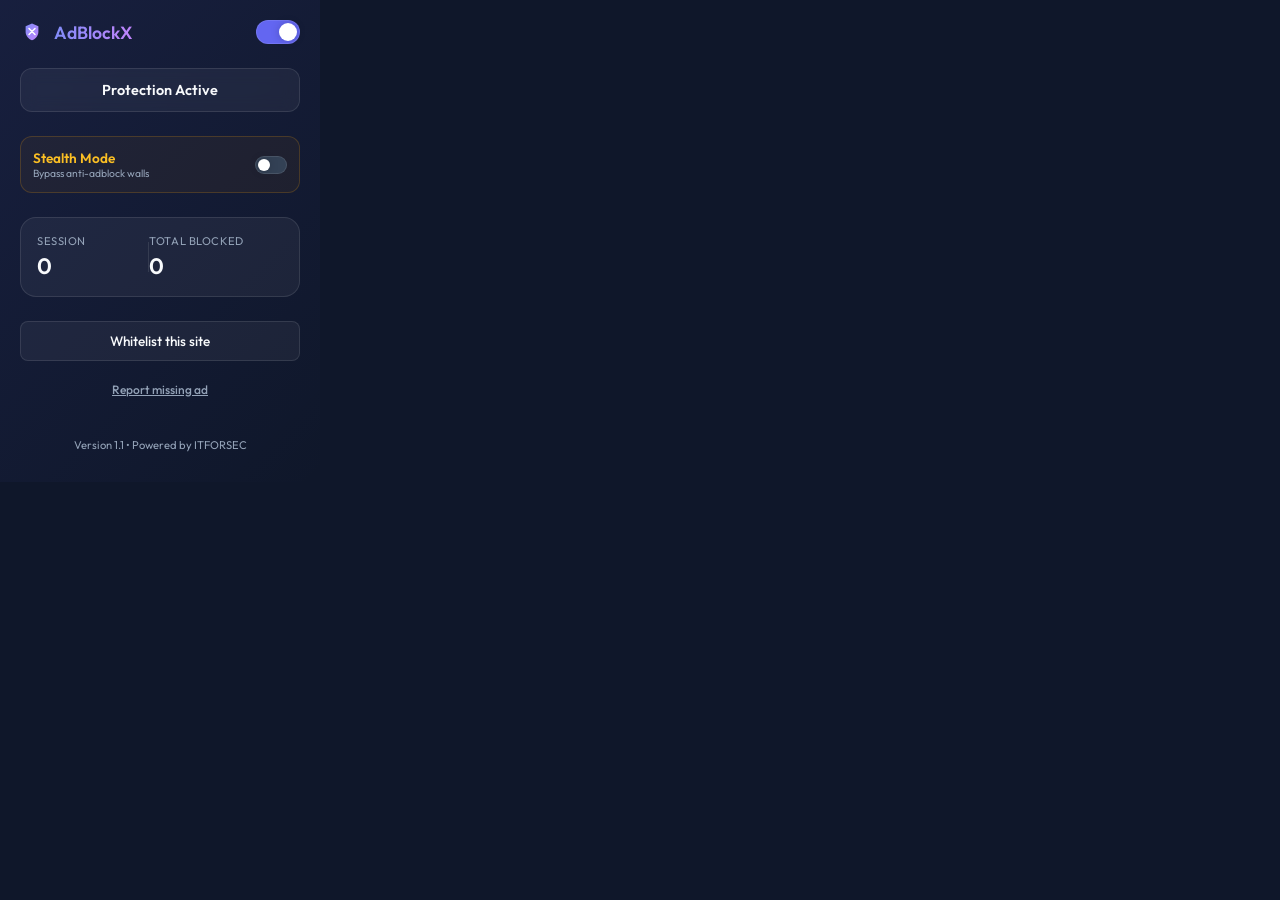
==== AdBlockX Chromium/popup.html @ ddcc47cd "Release: AdBlockX v1.1 - Premium Architecture & With  New Features and UI" ====
<!DOCTYPE html>
<html lang="en">
<head>
  <meta charset="UTF-8">
  <meta name="viewport" content="width=device-width, initial-scale=1.0">
  <title>AdBlocker Pro</title>
  <link href="https://fonts.googleapis.com/css2?family=Outfit:wght@300;400;600&display=swap" rel="stylesheet">
  <link rel="stylesheet" href="popup.css">
</head>
<body>
  <div class="container">
    <header>
      <div class="logo-section">
        <div class="icon-placeholder">
          <svg width="24" height="24" viewBox="0 0 128 128" fill="none" xmlns="http://www.w3.org/2000/svg">
            <path d="M64 18L30 33V63C30 83.5 44.5 102.5 64 108C83.5 102.5 98 83.5 98 63V33L64 18Z" fill="url(#icon_grad_small)"/>
            <path d="M48 45L80 77M80 45L48 77" stroke="white" stroke-width="8" stroke-linecap="round"/>
            <defs>
              <linearGradient id="icon_grad_small" x1="0%" y1="0%" x2="100%" y2="100%">
                <stop offset="0%" style="stop-color:#818cf8" />
                <stop offset="100%" style="stop-color:#c084fc" />
              </linearGradient>
            </defs>
          </svg>
        </div>
        <h1>AdBlockX</h1>
      </div>
      <div class="toggle-container">
        <label class="switch">
          <input type="checkbox" id="power-toggle" checked>
          <span class="slider round"></span>
        </label>
      </div>
    </header>

    <div class="status-card" id="status-card">
      <p id="status-text">Protection Active</p>
    </div>

    <div class="stealth-container">
      <div class="stealth-info">
        <span class="stealth-title">Stealth Mode</span>
        <span class="stealth-sub">Bypass anti-adblock walls</span>
      </div>
      <label class="switch small">
        <input type="checkbox" id="stealth-toggle">
        <span class="slider round"></span>
      </label>
    </div>

    <section class="stats">
      <div class="stat-item">
        <span class="label">Session</span>
        <span class="value" id="stats-session">0</span>
      </div>
      <div class="stat-divider"></div>
      <div class="stat-item">
        <span class="label">Total Blocked</span>
        <span class="value" id="stats-total">0</span>
      </div>
    </section>

    <section class="site-actions">
      <button id="whitelist-site" class="action-btn secondary">Whitelist this site</button>
      <button id="report-ad" class="action-btn tertiary">Report missing ad</button>
    </section>

    <footer>
      <p>Version 1.1 &bull; Powered by ITFORSEC</p>
    </footer>
  </div>
  <script src="popup.js"></script>
</body>
</html>
---- AdBlockX Chromium/popup.css ----
:root {
  --primary: #6366f1;
  --secondary: #4f46e5;
  --bg-dark: #0f172a;
  --glass-bg: rgba(255, 255, 255, 0.05);
  --glass-border: rgba(255, 255, 255, 0.1);
  --text-primary: #f8fafc;
  --text-secondary: #94a3b8;
  --danger: #ef4444;
  --success: #22c55e;
}

body {
  width: 320px;
  background-color: var(--bg-dark);
  margin: 0;
  padding: 0;
  font-family: 'Outfit', -apple-system, sans-serif;
  color: var(--text-primary);
  overflow: hidden;
}

.container {
  padding: 20px;
  background: linear-gradient(135deg, rgba(99, 102, 241, 0.1) 0%, rgba(15, 23, 42, 0) 100%);
}

header {
  display: flex;
  justify-content: space-between;
  align-items: center;
  margin-bottom: 24px;
}

.logo-section {
  display: flex;
  align-items: center;
  gap: 10px;
}

.logo-section h1 {
  font-size: 1.1rem;
  margin: 0;
  font-weight: 600;
  background: linear-gradient(to right, #818cf8, #c084fc);
  -webkit-background-clip: text;
  background-clip: text;
  -webkit-text-fill-color: transparent;
}

.icon-placeholder {
  color: var(--primary);
  display: flex;
  align-items: center;
}

/* Toggle Switch Styling */
.switch {
  position: relative;
  display: inline-block;
  width: 44px;
  height: 24px;
}

.switch input {
  opacity: 0;
  width: 0;
  height: 0;
}

.slider {
  position: absolute;
  cursor: pointer;
  top: 0;
  left: 0;
  right: 0;
  bottom: 0;
  background-color: #334155;
  transition: .4s;
  border: 1px solid var(--glass-border);
}

.slider:before {
  position: absolute;
  content: "";
  height: 18px;
  width: 18px;
  left: 2px;
  bottom: 2px;
  background-color: white;
  transition: .4s;
  box-shadow: 0 0 10px rgba(0,0,0,0.2);
}

input:checked + .slider {
  background-color: var(--primary);
}

input:focus + .slider {
  box-shadow: 0 0 1px var(--primary);
}

input:checked + .slider:before {
  transform: translateX(20px);
}

.slider.round {
  border-radius: 24px;
}

.slider.round:before {
  border-radius: 50%;
}

.status-card {
  padding: 12px;
  border-radius: 12px;
  text-align: center;
  margin-bottom: 24px;
  background: var(--glass-bg);
  border: 1px solid var(--glass-border);
  backdrop-filter: blur(8px);
  transition: all 0.3s ease;
}

.status-card.disabled {
  border-color: rgba(239, 68, 68, 0.2);
  background: rgba(239, 68, 68, 0.05);
}

.status-card p {
  margin: 0;
  font-weight: 600;
  font-size: 0.9rem;
}

.stats {
  display: grid;
  grid-template-columns: 1fr 1px 1.2fr;
  align-items: center;
  background: var(--glass-bg);
  border: 1px solid var(--glass-border);
  border-radius: 16px;
  padding: 16px;
  margin-bottom: 24px;
}

.stat-item {
  display: flex;
  flex-direction: column;
  gap: 4px;
}

.stat-item .label {
  font-size: 0.7rem;
  color: var(--text-secondary);
  text-transform: uppercase;
  letter-spacing: 0.05em;
}

.stat-item .value {
  font-size: 1.4rem;
  font-weight: 600;
  color: var(--text-primary);
}

.stat-divider {
  width: 1px;
  height: 30px;
  background-color: var(--glass-border);
}

.site-actions {
  display: flex;
  flex-direction: column;
  gap: 10px;
  margin-bottom: 20px;
}

.action-btn {
  width: 100%;
  padding: 10px;
  border-radius: 8px;
  font-family: inherit;
  font-weight: 500;
  font-size: 0.85rem;
  cursor: pointer;
  transition: all 0.2s ease;
  border: 1px solid transparent;
}

.action-btn.secondary {
  background: var(--glass-bg);
  color: var(--text-primary);
  border-color: var(--glass-border);
}

.action-btn.secondary:hover {
  background: rgba(255, 255, 255, 0.1);
  border-color: var(--text-secondary);
}

.action-btn.tertiary {
  background: transparent;
  color: var(--text-secondary);
  font-size: 0.75rem;
  text-decoration: underline;
}

.action-btn.tertiary:hover {
  color: var(--text-primary);
}

footer {
  text-align: center;
  padding: 10px 0;
}

footer p {
  font-size: 0.7rem;
  color: var(--text-secondary);
  margin: 0;
}

.stealth-container {
  display: flex;
  justify-content: space-between;
  align-items: center;
  padding: 12px;
  background: rgba(245, 158, 11, 0.05); /* subtle amber tint */
  border: 1px solid rgba(245, 158, 11, 0.2);
  border-radius: 12px;
  margin-bottom: 24px;
}

.stealth-info {
  display: flex;
  flex-direction: column;
}

.stealth-title {
  font-weight: 600;
  font-size: 0.85rem;
  color: #fbbf24; /* Amber-400 */
}

.stealth-sub {
  font-size: 0.65rem;
  color: var(--text-secondary);
}

.switch.small {
  width: 32px;
  height: 18px;
}

.switch.small .slider:before {
  height: 12px;
  width: 12px;
  left: 2px;
  bottom: 2px;
}

.switch.small input:checked + .slider {
  background-color: #f59e0b; /* Amber */
}

.switch.small input:checked + .slider:before {
  transform: translateX(14px);
}

/* Animations */
@keyframes pulse {
  0% { transform: scale(1); opacity: 1; }
  50% { transform: scale(1.05); opacity: 0.8; }
  100% { transform: scale(1); opacity: 1; }
}

input:checked ~ .status-card {
  animation: pulse 2s infinite ease-in-out;
}
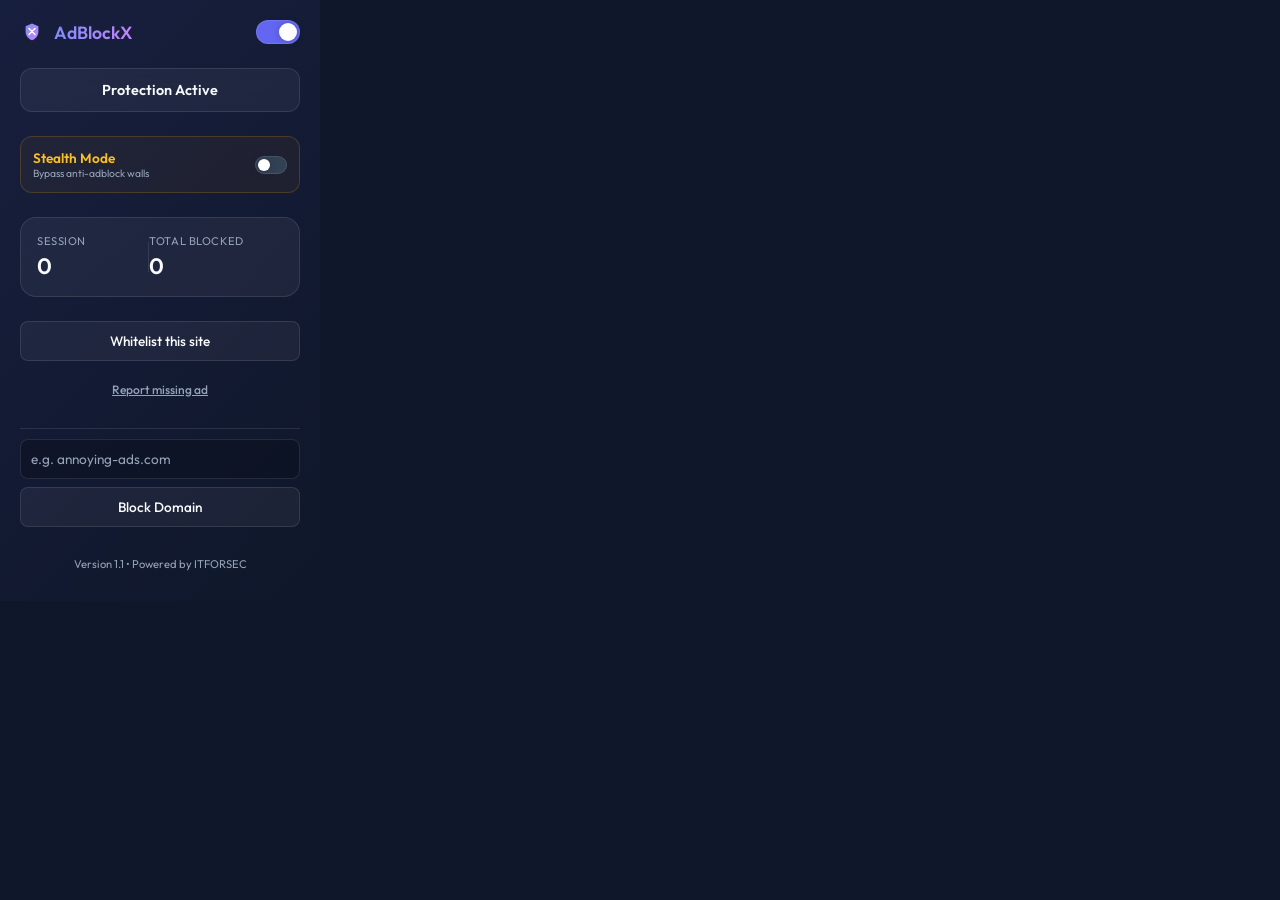
==== commit 32324c3b: "feat(v1.2): fix YouTube speed bug, expand CSS filters to 80+, add stealth bait-element bypass & GDPR" ====
--- a/AdBlockX Chromium/popup.html
+++ b/AdBlockX Chromium/popup.html
@@ -3,7 +3,7 @@
 <head>
   <meta charset="UTF-8">
   <meta name="viewport" content="width=device-width, initial-scale=1.0">
-  <title>AdBlocker Pro</title>
+  <title>AdBlockX</title>
   <link href="https://fonts.googleapis.com/css2?family=Outfit:wght@300;400;600&display=swap" rel="stylesheet">
   <link rel="stylesheet" href="popup.css">
 </head>
@@ -63,6 +63,11 @@
     <section class="site-actions">
       <button id="whitelist-site" class="action-btn secondary">Whitelist this site</button>
       <button id="report-ad" class="action-btn tertiary">Report missing ad</button>
+      
+      <div class="custom-block-section">
+        <input type="text" id="custom-domain-input" placeholder="e.g. annoying-ads.com" class="action-input">
+        <button id="add-custom-domain" class="action-btn secondary">Block Domain</button>
+      </div>
     </section>
 
     <footer>
--- a/AdBlockX Chromium/popup.css
+++ b/AdBlockX Chromium/popup.css
@@ -279,3 +279,33 @@
 input:checked ~ .status-card {
   animation: pulse 2s infinite ease-in-out;
 }
+
+.custom-block-section {
+  display: flex;
+  flex-direction: column;
+  gap: 8px;
+  margin-top: 10px;
+  padding-top: 10px;
+  border-top: 1px solid var(--glass-border);
+}
+
+.action-input {
+  width: 100%;
+  padding: 10px;
+  border-radius: 8px;
+  border: 1px solid var(--glass-border);
+  background: rgba(0,0,0,0.2);
+  color: var(--text-primary);
+  font-family: inherit;
+  font-size: 0.85rem;
+  box-sizing: border-box;
+}
+
+.action-input::placeholder {
+  color: var(--text-secondary);
+}
+
+.action-input:focus {
+  outline: none;
+  border-color: var(--primary);
+}
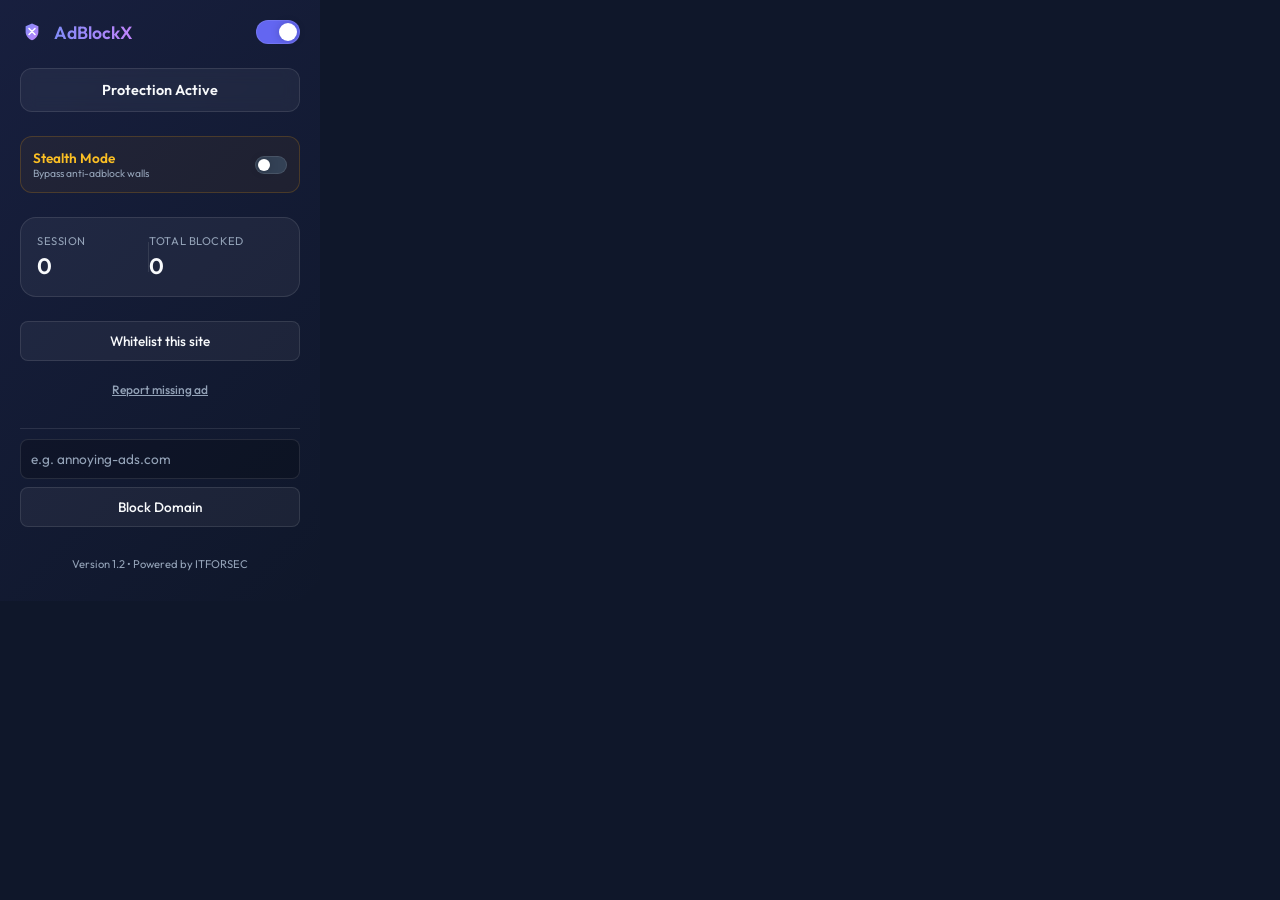
==== commit 8dd5752b: "feat: AdBlockX v1.2 — major improvements, bug fixes, dynamic blocking" ====
--- a/AdBlockX Chromium/popup.html
+++ b/AdBlockX Chromium/popup.html
@@ -71,7 +71,7 @@
     </section>
 
     <footer>
-      <p>Version 1.1 &bull; Powered by ITFORSEC</p>
+      <p>Version 1.2 &bull; Powered by ITFORSEC</p>
     </footer>
   </div>
   <script src="popup.js"></script>
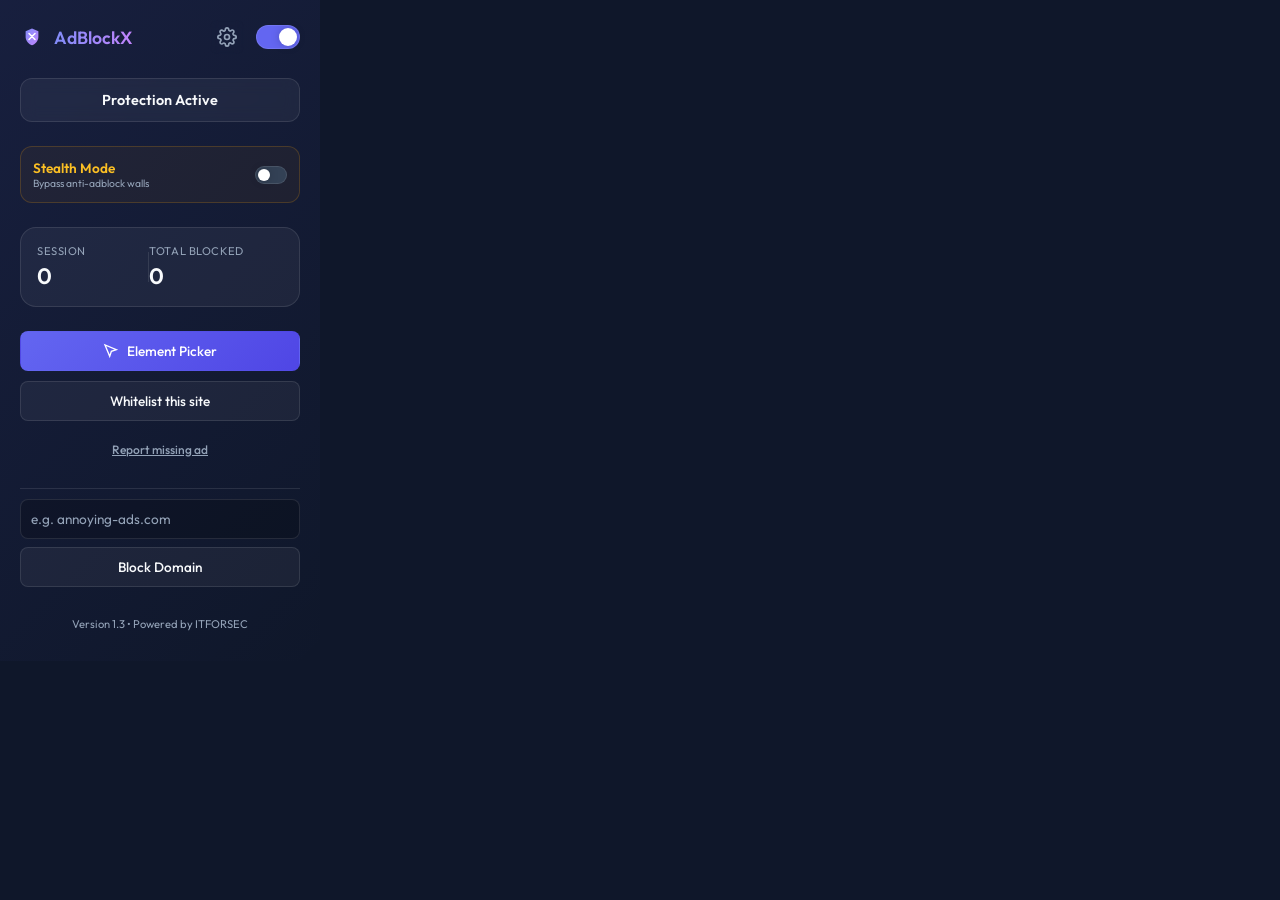
==== commit bc5fa863: "v1.3: Security fixes + Element Picker + HTTPS Everywhere + Settings Dashboard" ====
--- a/AdBlockX Chromium/popup.html
+++ b/AdBlockX Chromium/popup.html
@@ -25,11 +25,19 @@
         </div>
         <h1>AdBlockX</h1>
       </div>
-      <div class="toggle-container">
-        <label class="switch">
-          <input type="checkbox" id="power-toggle" checked>
-          <span class="slider round"></span>
-        </label>
+      <div class="header-actions">
+        <button id="open-settings" class="icon-btn" title="Settings">
+          <svg width="20" height="20" viewBox="0 0 24 24" fill="none" stroke="currentColor" stroke-width="2" stroke-linecap="round" stroke-linejoin="round">
+            <circle cx="12" cy="12" r="3"></circle>
+            <path d="M19.4 15a1.65 1.65 0 0 0 .33 1.82l.06.06a2 2 0 0 1 0 2.83 2 2 0 0 1-2.83 0l-.06-.06a1.65 1.65 0 0 0-1.82-.33 1.65 1.65 0 0 0-1 1.51V21a2 2 0 0 1-2 2 2 2 0 0 1-2-2v-.09A1.65 1.65 0 0 0 9 19.4a1.65 1.65 0 0 0-1.82.33l-.06.06a2 2 0 0 1-2.83 0 2 2 0 0 1 0-2.83l.06-.06a1.65 1.65 0 0 0 .33-1.82 1.65 1.65 0 0 0-1.51-1H3a2 2 0 0 1-2-2 2 2 0 0 1 2-2h.09A1.65 1.65 0 0 0 4.6 9a1.65 1.65 0 0 0-.33-1.82l-.06-.06a2 2 0 0 1 0-2.83 2 2 0 0 1 2.83 0l.06.06a1.65 1.65 0 0 0 1.82.33H9a1.65 1.65 0 0 0 1-1.51V3a2 2 0 0 1 2-2 2 2 0 0 1 2 2v.09a1.65 1.65 0 0 0 1 1.51 1.65 1.65 0 0 0 1.82-.33l.06-.06a2 2 0 0 1 2.83 0 2 2 0 0 1 0 2.83l-.06.06a1.65 1.65 0 0 0-.33 1.82V9a1.65 1.65 0 0 0 1.51 1H21a2 2 0 0 1 2 2 2 2 0 0 1-2 2h-.09a1.65 1.65 0 0 0-1.51 1z"></path>
+          </svg>
+        </button>
+        <div class="toggle-container">
+          <label class="switch">
+            <input type="checkbox" id="power-toggle" checked>
+            <span class="slider round"></span>
+          </label>
+        </div>
       </div>
     </header>
 
@@ -61,6 +69,12 @@
     </section>
 
     <section class="site-actions">
+      <button id="element-picker" class="action-btn primary" title="Click to activate element picker">
+        <svg width="16" height="16" viewBox="0 0 24 24" fill="none" stroke="currentColor" stroke-width="2">
+          <path d="M3 3l7.07 16.97 2.51-7.39 7.39-2.51L3 3z"/>
+        </svg>
+        Element Picker
+      </button>
       <button id="whitelist-site" class="action-btn secondary">Whitelist this site</button>
       <button id="report-ad" class="action-btn tertiary">Report missing ad</button>
       
@@ -71,7 +85,7 @@
     </section>
 
     <footer>
-      <p>Version 1.2 &bull; Powered by ITFORSEC</p>
+      <p>Version 1.3 &bull; Powered by ITFORSEC</p>
     </footer>
   </div>
   <script src="popup.js"></script>
--- a/AdBlockX Chromium/popup.css
+++ b/AdBlockX Chromium/popup.css
@@ -32,6 +32,40 @@
   margin-bottom: 24px;
 }
 
+.header-actions {
+  display: flex;
+  align-items: center;
+  gap: 12px;
+}
+
+.icon-btn {
+  background: transparent;
+  border: none;
+  color: var(--text-secondary);
+  cursor: pointer;
+  padding: 6px;
+  border-radius: 8px;
+  display: flex;
+  align-items: center;
+  transition: all 0.2s ease;
+  backdrop-filter: blur(4px);
+  border: 1px solid transparent;
+}
+
+.icon-btn:hover {
+  background: var(--glass-bg);
+  color: var(--text-primary);
+  border-color: var(--glass-border);
+}
+
+.icon-btn svg {
+  transition: transform 0.3s ease;
+}
+
+.icon-btn:hover svg {
+  transform: rotate(45deg);
+}
+
 .logo-section {
   display: flex;
   align-items: center;
@@ -187,6 +221,20 @@
   cursor: pointer;
   transition: all 0.2s ease;
   border: 1px solid transparent;
+  display: flex;
+  align-items: center;
+  justify-content: center;
+  gap: 8px;
+}
+
+.action-btn.primary {
+  background: linear-gradient(135deg, var(--primary), var(--secondary));
+  color: #fff;
+}
+
+.action-btn.primary:hover {
+  filter: brightness(1.1);
+  transform: translateY(-1px);
 }
 
 .action-btn.secondary {
